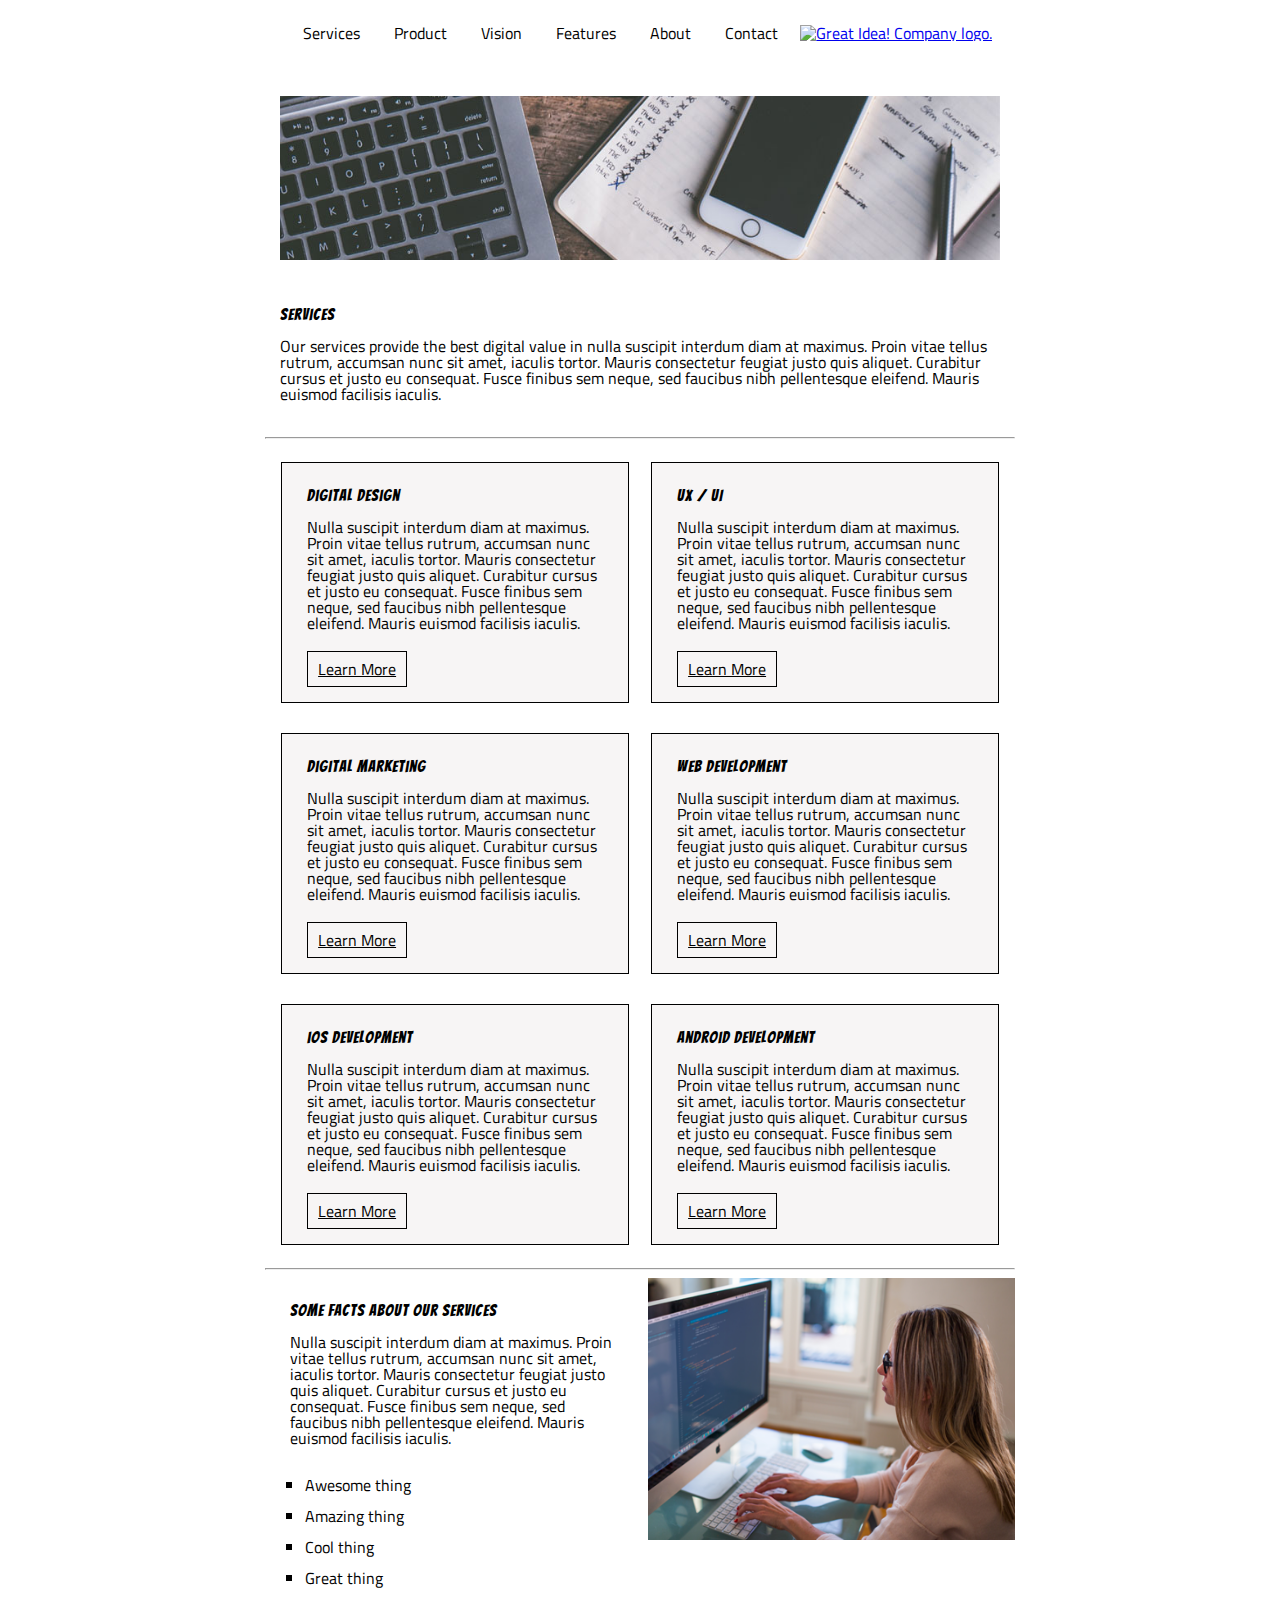
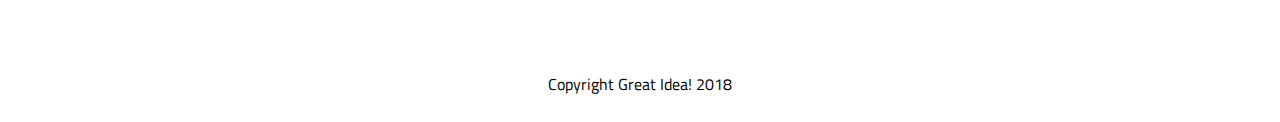
==== services.html @ 76a6aec6 "Completed Stretch - Build a Services Page" ====
<!doctype html>

<html lang="en">
<head>
  <meta charset="utf-8">

  <title>Great Idea!</title>

  <link href="https://fonts.googleapis.com/css?family=Bangers|Titillium+Web" rel="stylesheet">
  <link rel="stylesheet" href="css/services.css">

  <!--[if lt IE 9]>
    <script src="https://cdnjs.cloudflare.com/ajax/libs/html5shiv/3.7.3/html5shiv.js"></script>
  <![endif]-->
</head>

<body>
  <header>
        <nav>
            <a href="services.html">Services</a>
            <a href="products.html">Product</a>
            <a href="#">Vision</a>
            <a href="#">Features</a>
            <a href="#">About</a>
            <a href="#">Contact</a>
          </nav>
          <a href="index.html">
            <img class="logo" src="img/logo.png" alt="Great Idea! Company logo.">
          </a>
      </header>
  <div class="container">
    
    <img class="services-header-img" src="img/services-header.jpg" alt="Our services header image">
    <section class="services">
      <h2>Services</h2>
        <p>Our services provide the best digital value in nulla suscipit interdum diam at maximus. Proin vitae tellus rutrum, accumsan nunc sit amet, iaculis tortor. Mauris consectetur feugiat justo quis aliquet. Curabitur cursus et justo eu consequat. Fusce finibus sem neque, sed faucibus nibh pellentesque eleifend. Mauris euismod facilisis iaculis.</p>
    </section>
    <hr>
    <section class="opt-services">
      <div class="opt">
        <h3>Digital Design</h3>
          <p>Nulla suscipit interdum diam at maximus. Proin vitae tellus rutrum, accumsan nunc sit amet, iaculis tortor. Mauris consectetur feugiat justo quis aliquet. Curabitur cursus et justo eu consequat. Fusce finibus sem neque, sed faucibus nibh pellentesque
          eleifend. Mauris euismod facilisis iaculis.</p>
          <a href="#">Learn More</a>
      </div>
      <div class="opt">
          <h3>UX / UI</h3>
            <p>Nulla suscipit interdum diam at maximus. Proin vitae tellus rutrum, accumsan nunc sit amet, iaculis tortor. Mauris consectetur feugiat justo quis aliquet. Curabitur cursus et justo eu consequat. Fusce finibus sem neque, sed faucibus nibh pellentesque
            eleifend. Mauris euismod facilisis iaculis.</p>
            <a href="#">Learn More</a>
      </div>
      <div class="opt">
          <h3>Digital Marketing</h3>
            <p>Nulla suscipit interdum diam at maximus. Proin vitae tellus rutrum, accumsan nunc sit amet, iaculis tortor. Mauris consectetur feugiat justo quis aliquet. Curabitur cursus et justo eu consequat. Fusce finibus sem neque, sed faucibus nibh pellentesque
            eleifend. Mauris euismod facilisis iaculis.</p>
            <a href="#">Learn More</a>
        </div>
        <div class="opt">
          <h3>Web Development</h3>
            <p>Nulla suscipit interdum diam at maximus. Proin vitae tellus rutrum, accumsan nunc sit amet, iaculis tortor. Mauris consectetur feugiat justo quis aliquet. Curabitur cursus et justo eu consequat. Fusce finibus sem neque, sed faucibus nibh pellentesque
            eleifend. Mauris euismod facilisis iaculis.</p>
            <a href="#">Learn More</a>
        </div>
        <div class="opt">
          <h3>iOS Development</h3>
            <p>Nulla suscipit interdum diam at maximus. Proin vitae tellus rutrum, accumsan nunc sit amet, iaculis tortor. Mauris consectetur feugiat justo quis aliquet. Curabitur cursus et justo eu consequat. Fusce finibus sem neque, sed faucibus nibh pellentesque
            eleifend. Mauris euismod facilisis iaculis.</p>
            <a href="#">Learn More</a>
        </div>
        <div class="opt">
          <h3>Android Development</h3>
          <p>Nulla suscipit interdum diam at maximus. Proin vitae tellus rutrum, accumsan nunc sit amet, iaculis tortor. Mauris consectetur feugiat justo quis aliquet. Curabitur cursus et justo eu consequat. Fusce finibus sem neque, sed faucibus nibh pellentesque
            eleifend. Mauris euismod facilisis iaculis.</p>
            <a href="#">Learn More</a>
        </div>
    </section>
    <hr>
    <section class="about-serv">
      <div class="facts">
        <h3>Some Facts About Our Services</h3>
          <p>Nulla suscipit interdum diam at maximus. Proin vitae tellus rutrum, accumsan nunc sit amet, iaculis tortor. Mauris consectetur feugiat justo quis aliquet. Curabitur cursus et justo eu consequat. Fusce finibus sem neque, sed faucibus nibh pellentesque
              eleifend. Mauris euismod facilisis iaculis.</p>
          <br />
          <ul>
            <li>Awesome thing</li>
            <li>Amazing thing</li>
            <li>Cool thing</li>
            <li>Great thing</li>
          </ul>
      </div>
      <img class="services-info-img" src="img/services-info.png" alt="one of our employees hard at work">
    </section >
    <footer>Copyright Great Idea! 2018</footer>
    </div>
</body>

</html>
---- css/services.css ----
/* http://meyerweb.com/eric/tools/css/reset/ 
   v2.0 | 20110126
   License: none (public domain)
*/

html,
body,
div,
span,
applet,
object,
iframe,
h1,
h2,
h3,
h4,
h5,
h6,
p,
blockquote,
pre,
a,
abbr,
acronym,
address,
big,
cite,
code,
del,
dfn,
em,
img,
ins,
kbd,
q,
s,
samp,
small,
strike,
strong,
sub,
sup,
tt,
var,
b,
u,
i,
center,
dl,
dt,
dd,
ol,
ul,
li,
fieldset,
form,
label,
legend,
table,
caption,
tbody,
tfoot,
thead,
tr,
th,
td,
article,
aside,
canvas,
details,
embed,
figure,
figcaption,
footer,
header,
hgroup,
menu,
nav,
output,
ruby,
section,
summary,
time,
mark,
audio,
video {
  margin: 0;
  padding: 0;
  border: 0;
  font-size: 100%;
  font: inherit;
  vertical-align: baseline;
}
/* HTML5 display-role reset for older browsers */
article,
aside,
details,
figcaption,
figure,
footer,
header,
hgroup,
menu,
nav,
section {
  display: block;
}
body {
  line-height: 1;
}
ol,
ul {
  list-style: none;
}
blockquote,
q {
  quotes: none;
}
blockquote:before,
blockquote:after,
q:before,
q:after {
  content: "";
  content: none;
}
table {
  border-collapse: collapse;
  border-spacing: 0;
}

/* Set every element's box-sizing to border-box */
* {
  box-sizing: border-box;
}

html,
body {
  height: 100%;
  font-family: "Titillium Web", sans-serif;
}

h1,
h2,
h3,
h4,
h5 {
  font-family: "Bangers", cursive;
  letter-spacing: 1px;
  margin-bottom: 15px;
}

/* Copy and paste your work from yesterday here and start to refactor into flexbox */
/* Notes for next standup: Loving how with flex I have been able to clean and simplify my code 
	no bs with fudging mechanics to align things just straight forward, I want this and it works
	also realized I was not using the section tag enought, too many divs were used, so now I 
	seperated each section of the page to use different parts of the page.
 */
 /*
	-Eddited logo for header in Photoshop--- it irked me!
 */

header {
  display: flex;
  margin: 10px auto;
  padding: 15px;
  align-items: center;
  justify-content: space-evenly;
  width: 750px;
  /* position: fixed; ---- moving bar gave me issues*/
}

nav a {
  /* display: inline-block;
	float: left; */
  color: black;
  text-decoration: none;
  margin: 5px 5px 5px;
  padding: 10px;
  font-size: 16px;
}
ul{
    list-style-type: square;
}
.container {
  margin: 0 auto;
  width: 750px;
}
.services-header-img{
    align-self: center;
    width:750px;
    margin:15px auto;
    padding: 15px;
}
.services{
    margin:15px;
    margin-bottom:25px;
    padding-bottom:10px;
}
.opt-services{
    display:flex;
    flex-flow:wrap;
    margin: 5px;
    justify-content:space-between;
}
    .opt-services .opt{
        width: 47%;
        margin:15px auto;
        padding:25px;
        border: 1px solid black;
        background: rgb(247, 245, 245);
    }
    .opt-services .opt p{
        margin-bottom: 15px;
        padding-bottom: 15px;
    }
    .opt-services .opt a{
        margin-top:5px;
        margin-bottom:35px;
        padding:5px 10px 5px;
        border: black solid 1px;
        font-style:none;
        color: black;
    }
.about-serv{
    display:flex;
    justify-content: space-between
    margin 5px;
}
    .about-serv .facts{
        margin: 25px;
        width: 50%;
    }
        .about-serv .facts ul li{
            margin:15px;
        }
    .about-serv img{
        width: 49%;
        height: 49%;
    }
footer{
    margin: 20px auto 15px;
    padding:30px;
    text-align: center;
}
/* Tablet Break at 768px */
@media(max-width:768px){
    header{
      flex-flow: column-reverse;
      width: 95%;
    }
    header img{
      margin-bottom:15px;
    }
    header nav{
      display: flex;
      width: 100%;
      justify-content: space-evenly;
    }
    .container{
      width: auto;
    }
      .container .services-header-img{
        width:100%;
      }
}
/* Phone Break at 500px */
@media(max-width:500px){
  header{
		width: 100%;
		margin-bottom:5px;
		padding-bottom:2px;
	}
		header nav{
			flex-flow:column;
		}
			header nav a{
				text-align: center;
				border-bottom: solid black 1px;
      }
  .container .opt-services{
    flex-flow: column;
   }
   .container .opt-services .opt{
     width: auto;
   }
  .services-info-img{
    display: none;
  }
  .about-serv .facts{
    width: auto;
  }
}
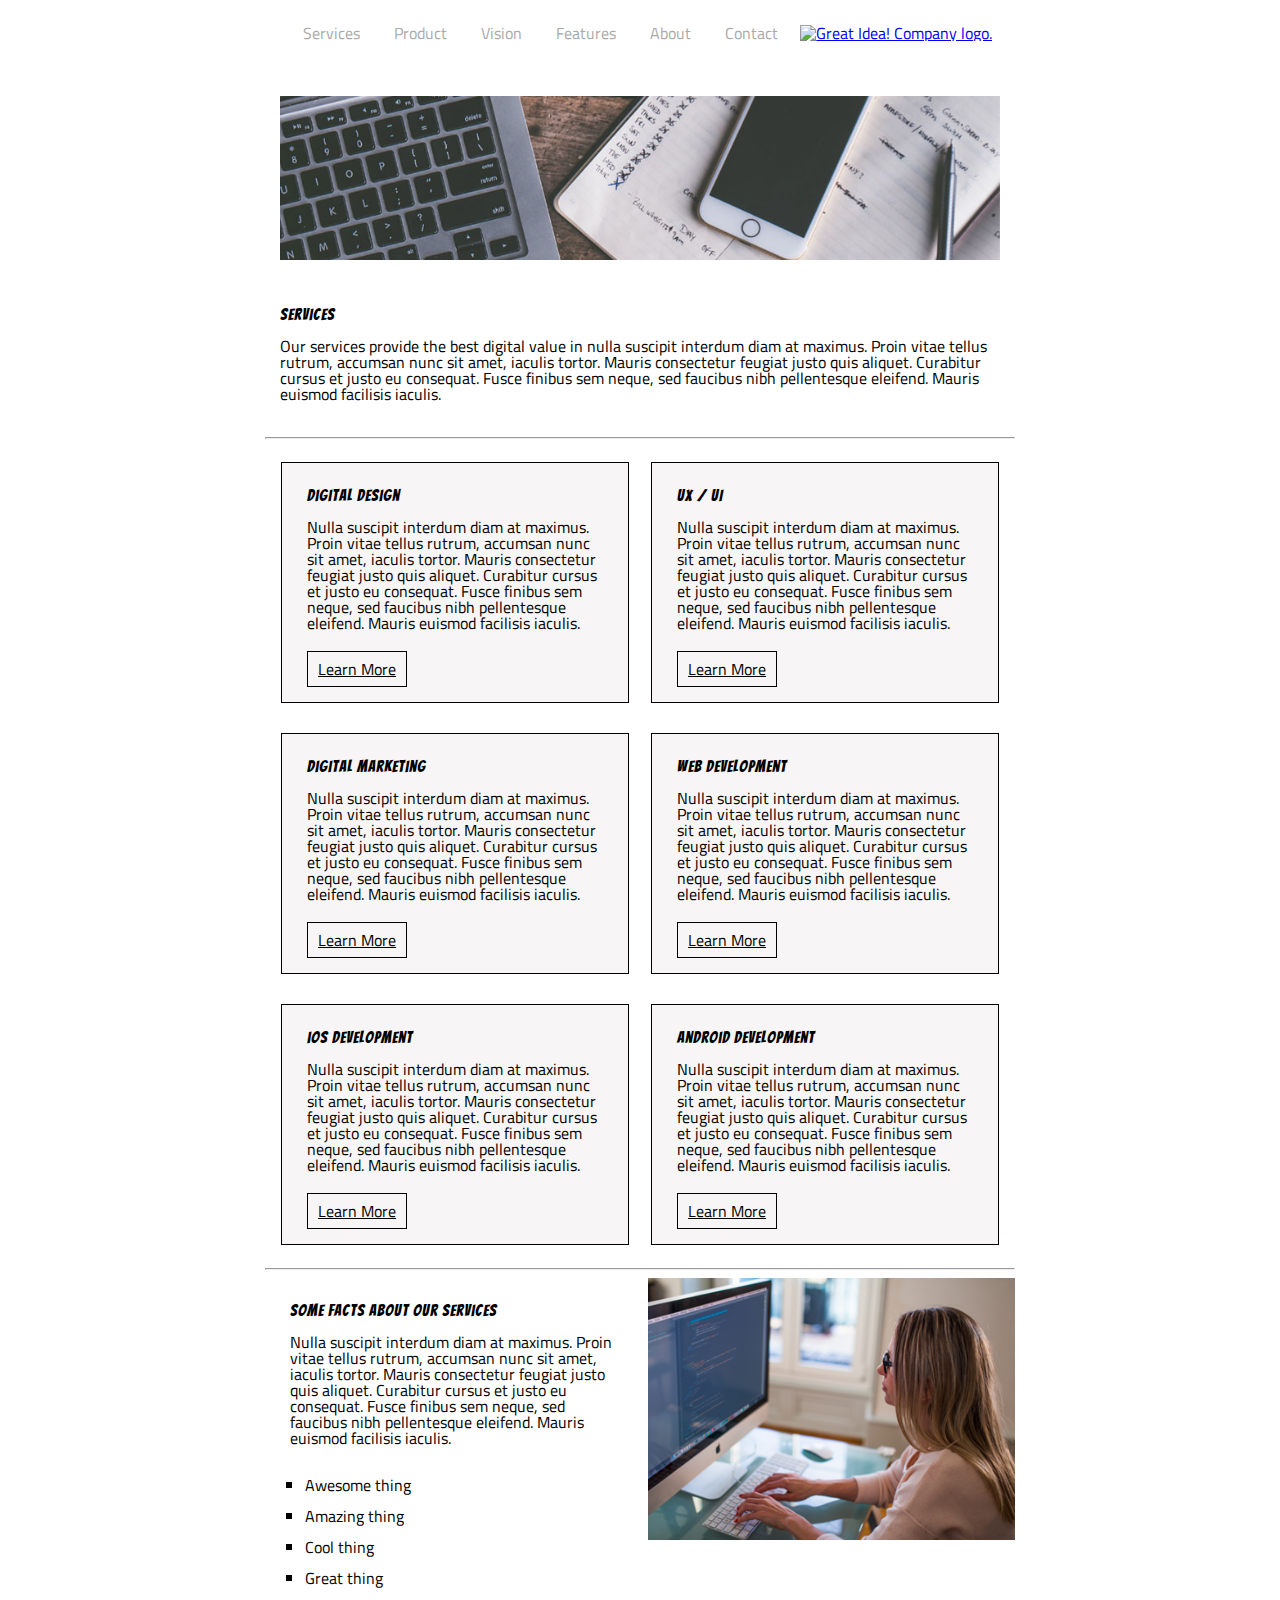
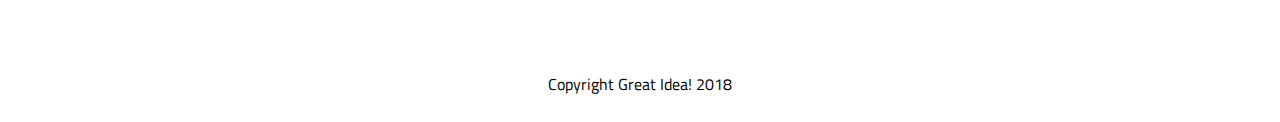
==== commit bb914cee: "Addes some touch ups, I had missed that part where in the Tablet Design an image disapears, so fixed" ====
--- a/services.html
+++ b/services.html
@@ -3,7 +3,7 @@
 <html lang="en">
 <head>
   <meta charset="utf-8">
-
+  <meta name="viewport" content="width=device-width, initial-scale=1.0">
   <title>Great Idea!</title>
 
   <link href="https://fonts.googleapis.com/css?family=Bangers|Titillium+Web" rel="stylesheet">
--- a/css/services.css
+++ b/css/services.css
@@ -172,7 +172,7 @@
 nav a {
   /* display: inline-block;
 	float: left; */
-  color: black;
+  color: darkgray;
   text-decoration: none;
   margin: 5px 5px 5px;
   padding: 10px;
@@ -275,7 +275,7 @@
 		}
 			header nav a{
 				text-align: center;
-				border-bottom: solid black 1px;
+				border-bottom: solid darkgray 1px;
       }
   .container .opt-services{
     flex-flow: column;
